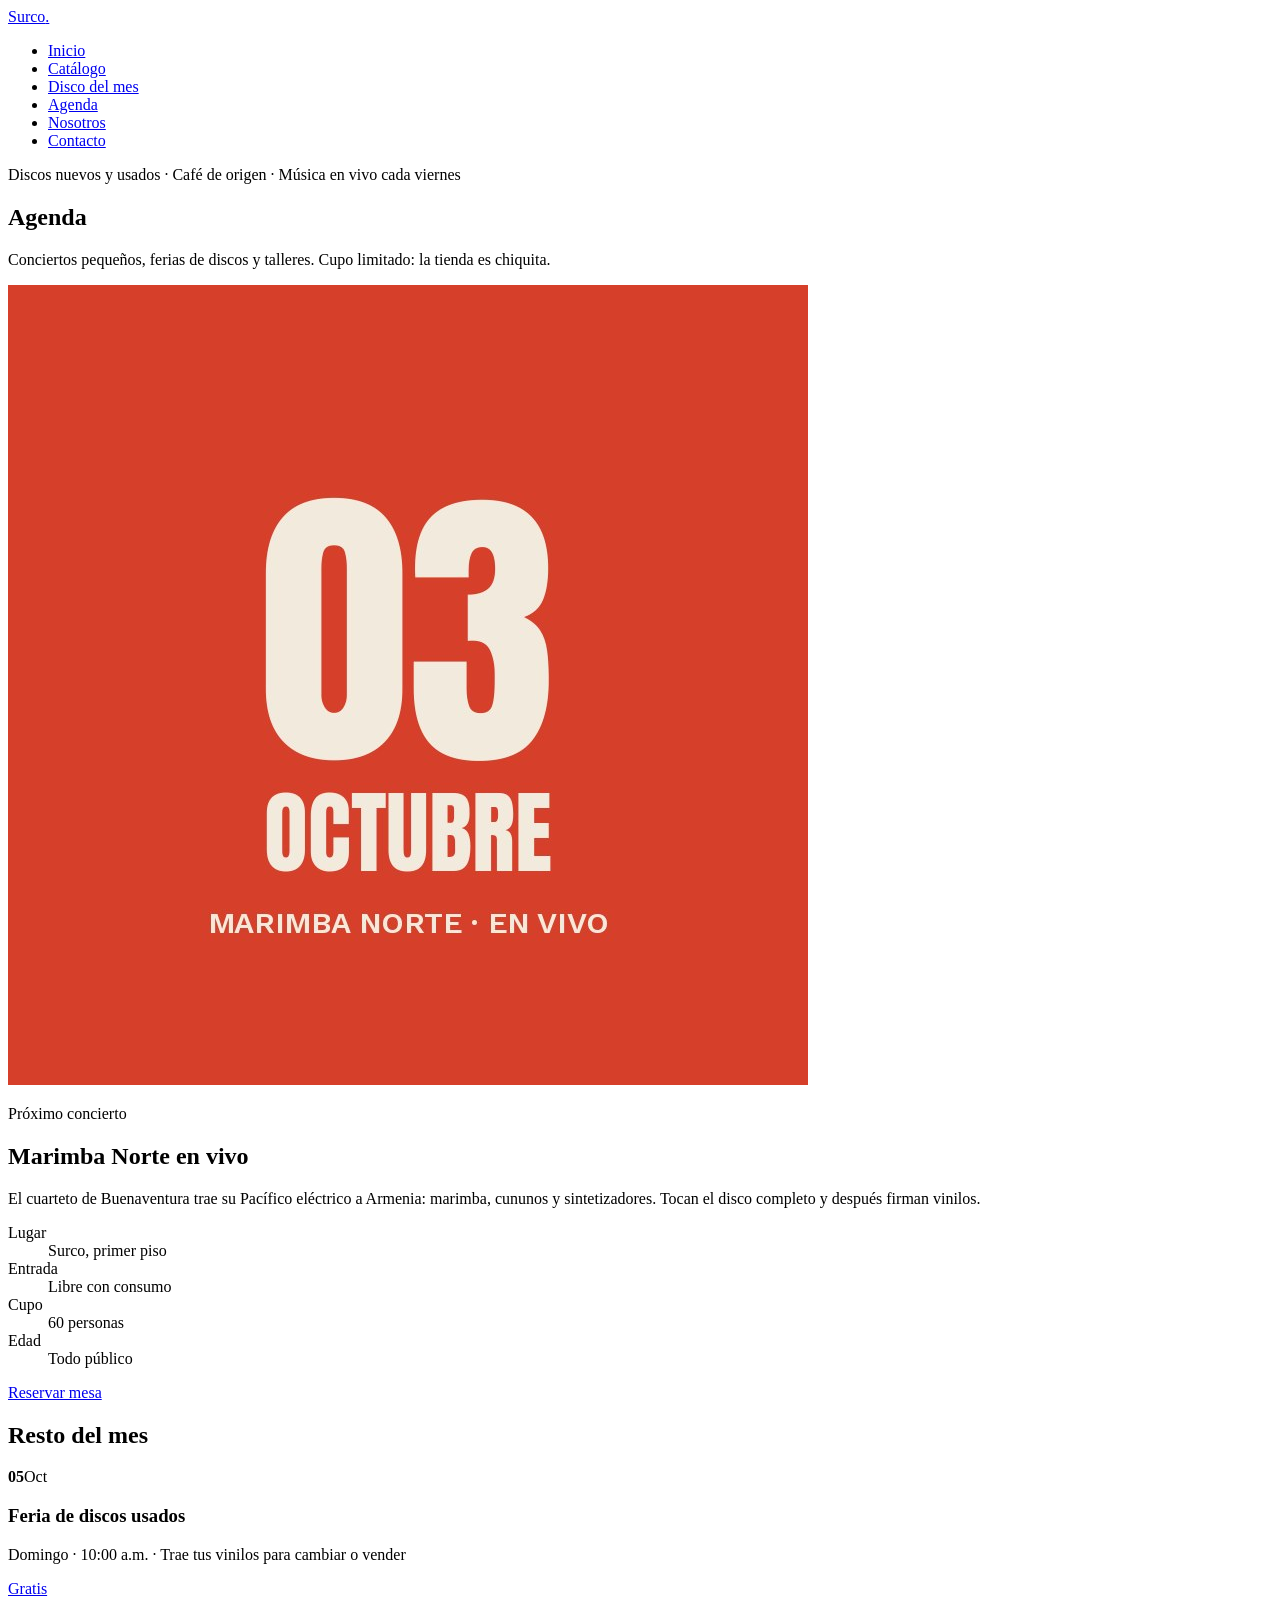
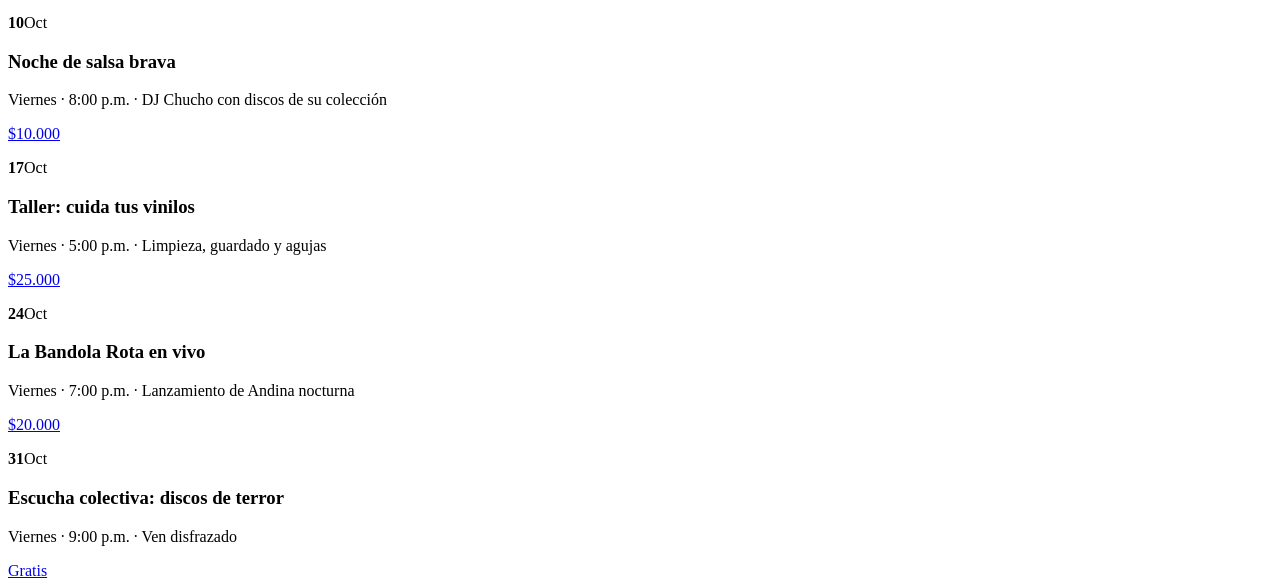
==== agenda.html @ ed77ff88 "parte uno: agenda" ====
<!DOCTYPE html>
<html lang="es">
<head>
  <meta charset="UTF-8">
  <meta name="viewport" content="width=device-width, initial-scale=1.0">
  <title>Agenda · Surco</title>
  <link rel="preconnect" href="https://fonts.googleapis.com">
  <link rel="preconnect" href="https://fonts.gstatic.com" crossorigin>
  <link href="https://fonts.googleapis.com/css2?family=Anton&family=Work+Sans:wght@400;600;700&display=swap" rel="stylesheet">
  <link rel="stylesheet" href="css/styles.css">
</head>
<body>
  <header class="encabezado">
    <div class="contenedor encabezado__barra">
      <a class="logo" href="index.html">Surco<span>.</span></a>
      <nav>
        <ul class="menu">
          <li><a href="index.html">Inicio</a></li>
          <li><a href="catalogo.html">Catálogo</a></li>
          <li><a href="disco.html">Disco del mes</a></li>
          <li><a class="activo" href="agenda.html" aria-current="page">Agenda</a></li>
          <li><a href="nosotros.html">Nosotros</a></li>
          <li><a href="contacto.html">Contacto</a></li>
        </ul>
      </nav>
    </div>
    <p class="cinta">Discos nuevos y usados · Café de origen · Música en vivo cada viernes</p>
  </header>

  <main>
    <section class="cabecera">
      <div class="contenedor">
        <h1>Agenda</h1>
        <p>Conciertos pequeños, ferias de discos y talleres. Cupo limitado: la tienda es chiquita.</p>
      </div>
    </section>

    <section class="seccion">
      <div class="contenedor">
        <article class="destacado">
          <div class="destacado__afiche">
            <img src="imagenes/afiche-marimba.jpg" alt="Afiche: 03 de octubre, Marimba Norte en vivo" width="800" height="800">
          </div>
          <div class="destacado__texto">
            <p class="antetitulo">Próximo concierto</p>
            <h2>Marimba Norte en vivo</h2>
            <p>El cuarteto de Buenaventura trae su Pacífico eléctrico a Armenia: marimba, cununos y sintetizadores. Tocan el disco completo y después firman vinilos.</p>
            <dl class="datos">
              <div><dt>Lugar</dt><dd>Surco, primer piso</dd></div>
              <div><dt>Entrada</dt><dd>Libre con consumo</dd></div>
              <div><dt>Cupo</dt><dd>60 personas</dd></div>
              <div><dt>Edad</dt><dd>Todo público</dd></div>
            </dl>
            <a class="boton" href="contacto.html">Reservar mesa</a>
          </div>
        </article>
      </div>
    </section>

    <section class="seccion seccion--sin-arriba">
      <div class="contenedor">
        <div class="seccion__cabeza">
          <h2>Resto del mes</h2>
        </div>
        <div class="eventos">
          <article class="evento">
            <p class="evento__fecha"><strong>05</strong><span>Oct</span></p>
            <div class="evento__info">
              <h3>Feria de discos usados</h3>
              <p>Domingo · 10:00 a.m. · Trae tus vinilos para cambiar o vender</p>
            </div>
            <a class="boton boton--claro boton--chico evento__accion" href="agenda.html">Gratis</a>
          </article>
          <article class="evento">
            <p class="evento__fecha"><strong>10</strong><span>Oct</span></p>
            <div class="evento__info">
              <h3>Noche de salsa brava</h3>
              <p>Viernes · 8:00 p.m. · DJ Chucho con discos de su colección</p>
            </div>
            <a class="boton boton--claro boton--chico evento__accion" href="agenda.html">$10.000</a>
          </article>
          <article class="evento">
            <p class="evento__fecha"><strong>17</strong><span>Oct</span></p>
            <div class="evento__info">
              <h3>Taller: cuida tus vinilos</h3>
              <p>Viernes · 5:00 p.m. · Limpieza, guardado y agujas</p>
            </div>
            <a class="boton boton--claro boton--chico evento__accion" href="agenda.html">$25.000</a>
          </article>
          <article class="evento">
            <p class="evento__fecha"><strong>24</strong><span>Oct</span></p>
            <div class="evento__info">
              <h3>La Bandola Rota en vivo</h3>
              <p>Viernes · 7:00 p.m. · Lanzamiento de Andina nocturna</p>
            </div>
            <a class="boton boton--claro boton--chico evento__accion" href="agenda.html">$20.000</a>
          </article>
          <article class="evento">
            <p class="evento__fecha"><strong>31</strong><span>Oct</span></p>
            <div class="evento__info">
              <h3>Escucha colectiva: discos de terror</h3>
              <p>Viernes · 9:00 p.m. · Ven disfrazado</p>
            </div>
            <a class="boton boton--claro boton--chico evento__accion" href="agenda.html">Gratis</a>
          </article>
        </div>
      </div>
    </section>
  </main>
</body>
</html>
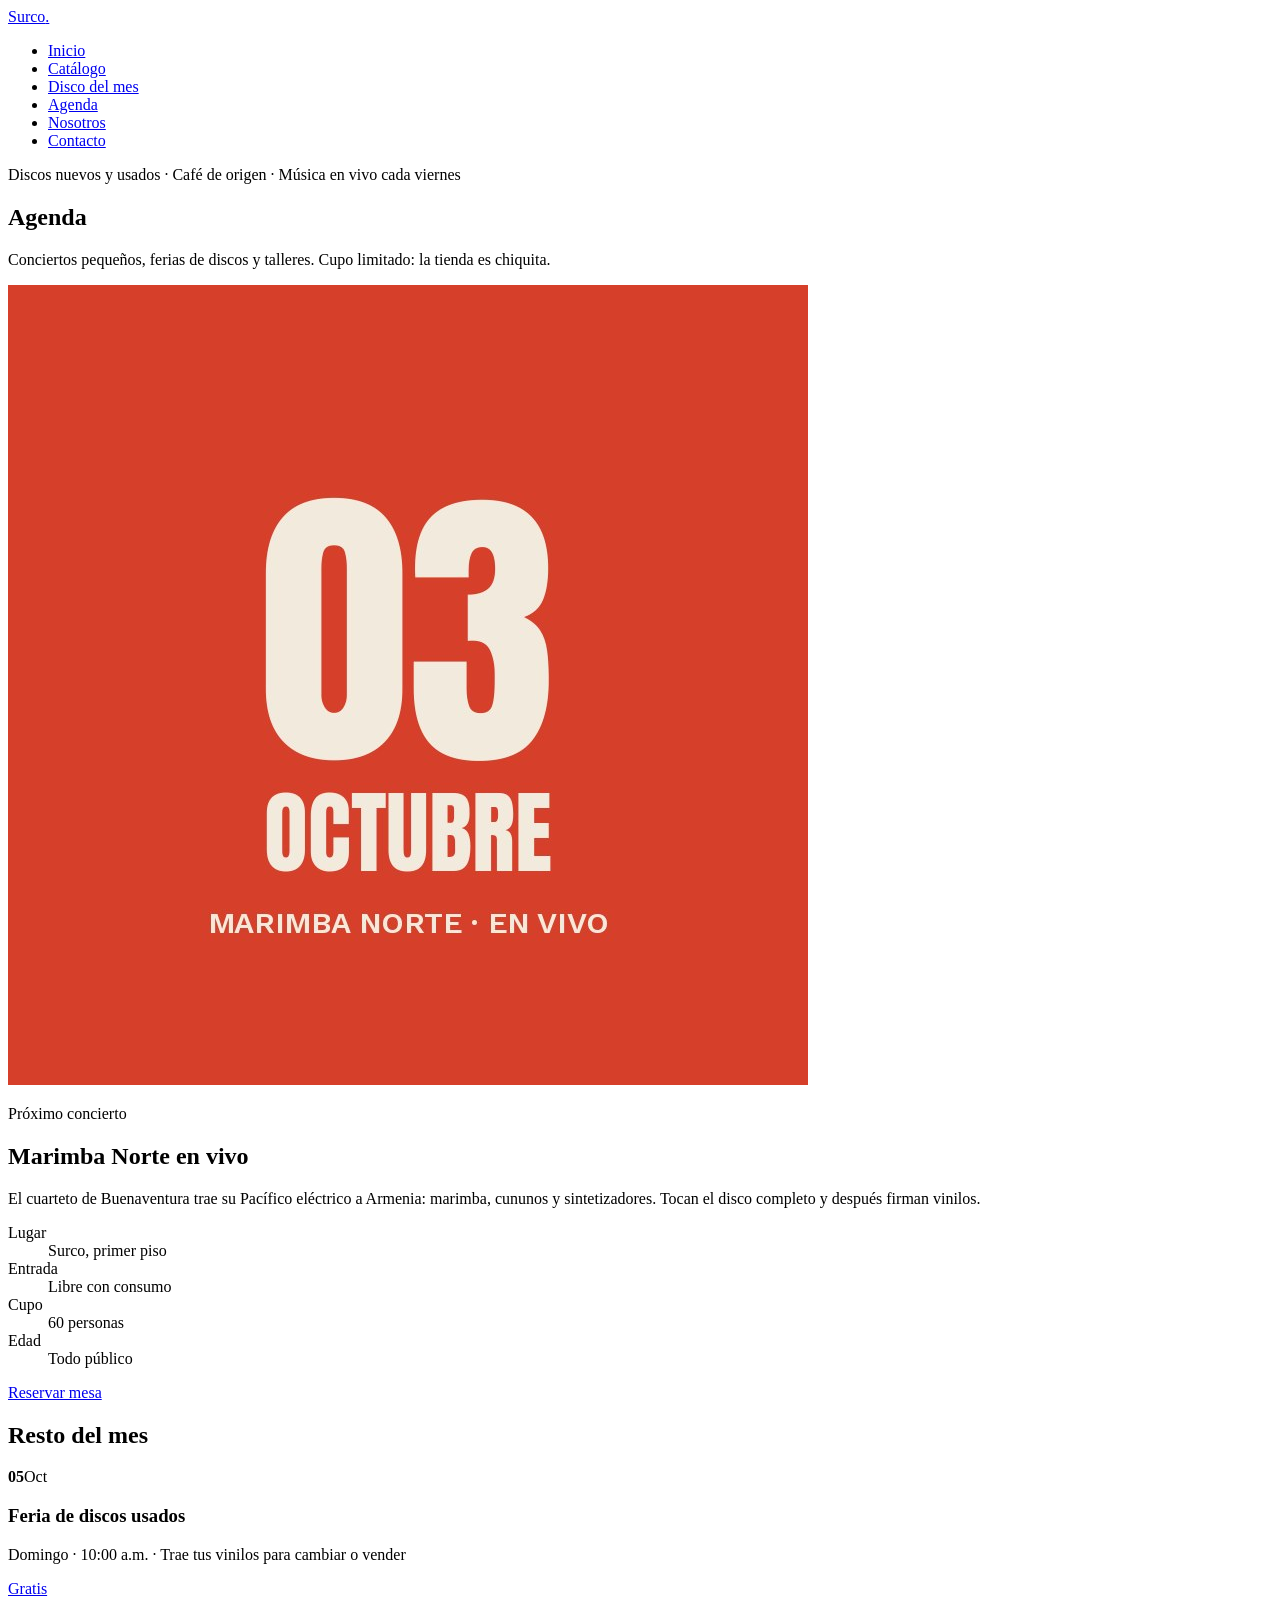
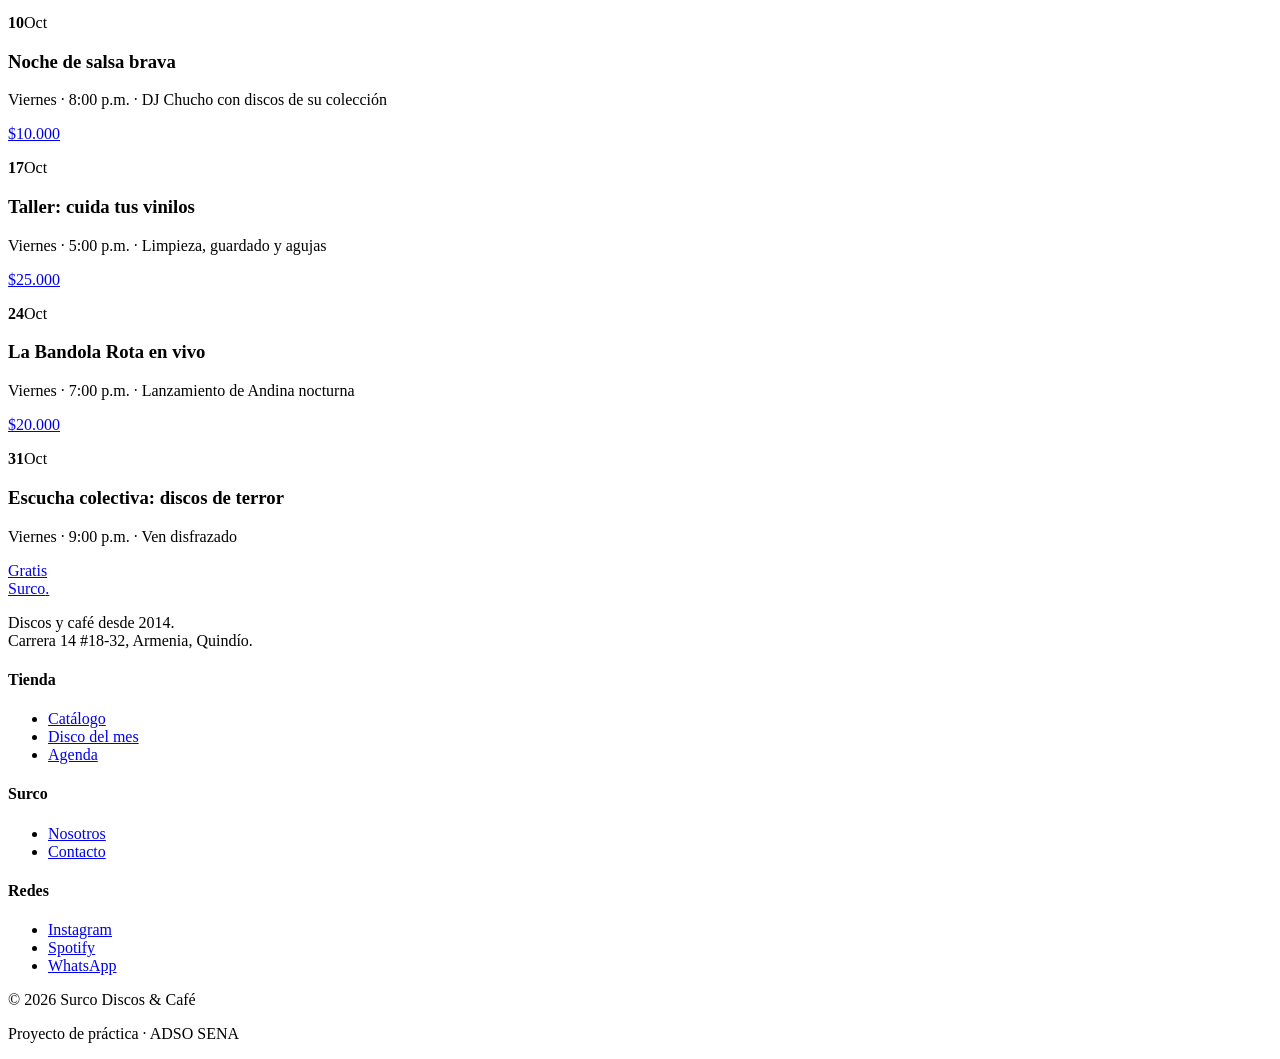
==== commit 4650ab7a: "parte dos: agenda" ====
--- a/agenda.html
+++ b/agenda.html
@@ -107,5 +107,43 @@
       </div>
     </section>
   </main>
+
+  <footer class="pie">
+    <div class="contenedor">
+      <div class="pie__grid">
+        <div class="pie__marca">
+          <a class="logo" href="index.html">Surco<span>.</span></a>
+          <p>Discos y café desde 2014.<br>Carrera 14 #18-32, Armenia, Quindío.</p>
+        </div>
+        <div>
+          <h4>Tienda</h4>
+          <ul>
+            <li><a href="catalogo.html">Catálogo</a></li>
+            <li><a href="disco.html">Disco del mes</a></li>
+            <li><a href="agenda.html">Agenda</a></li>
+          </ul>
+        </div>
+        <div>
+          <h4>Surco</h4>
+          <ul>
+            <li><a href="nosotros.html">Nosotros</a></li>
+            <li><a href="contacto.html">Contacto</a></li>
+          </ul>
+        </div>
+        <div>
+          <h4>Redes</h4>
+          <ul>
+            <li><a href="#">Instagram</a></li>
+            <li><a href="#">Spotify</a></li>
+            <li><a href="#">WhatsApp</a></li>
+          </ul>
+        </div>
+      </div>
+      <div class="pie__legal">
+        <p>© 2026 Surco Discos &amp; Café</p>
+        <p>Proyecto de práctica · ADSO SENA</p>
+      </div>
+    </div>
+  </footer>
 </body>
-</html>
+</html>
